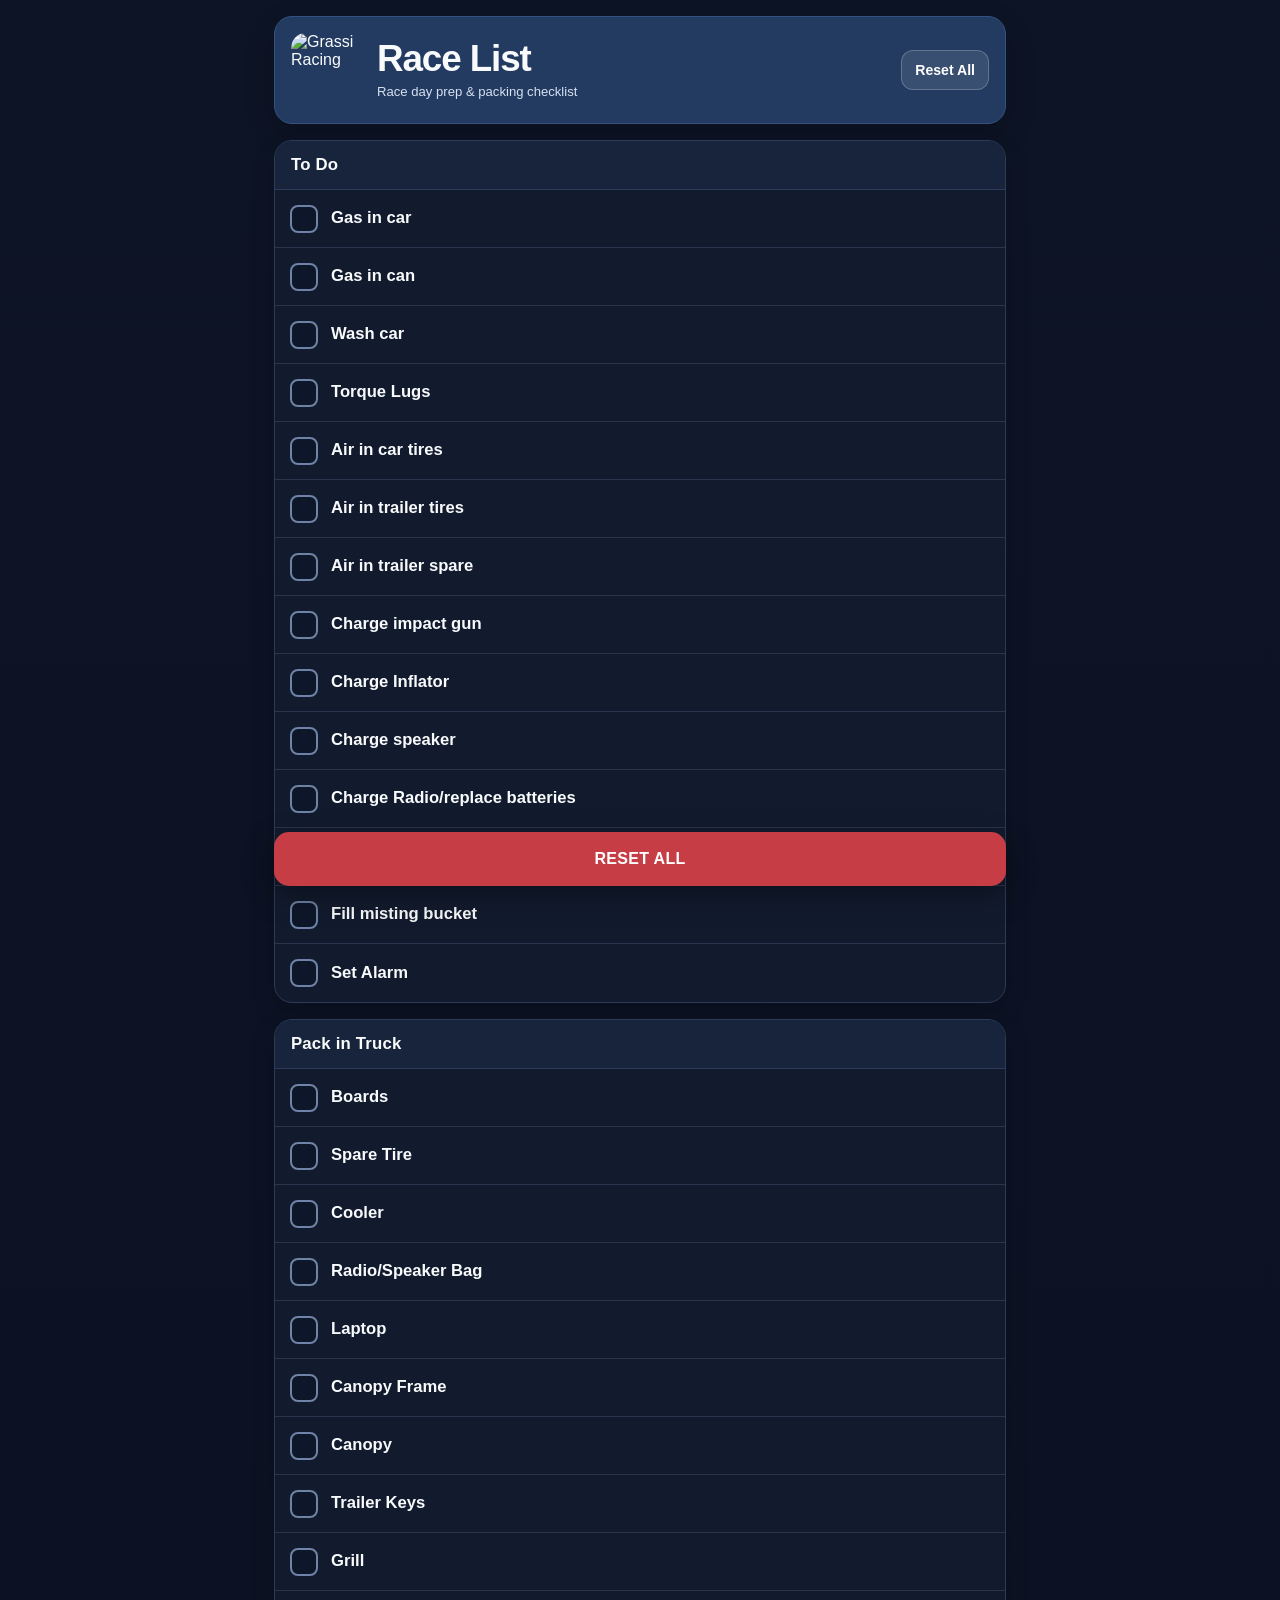
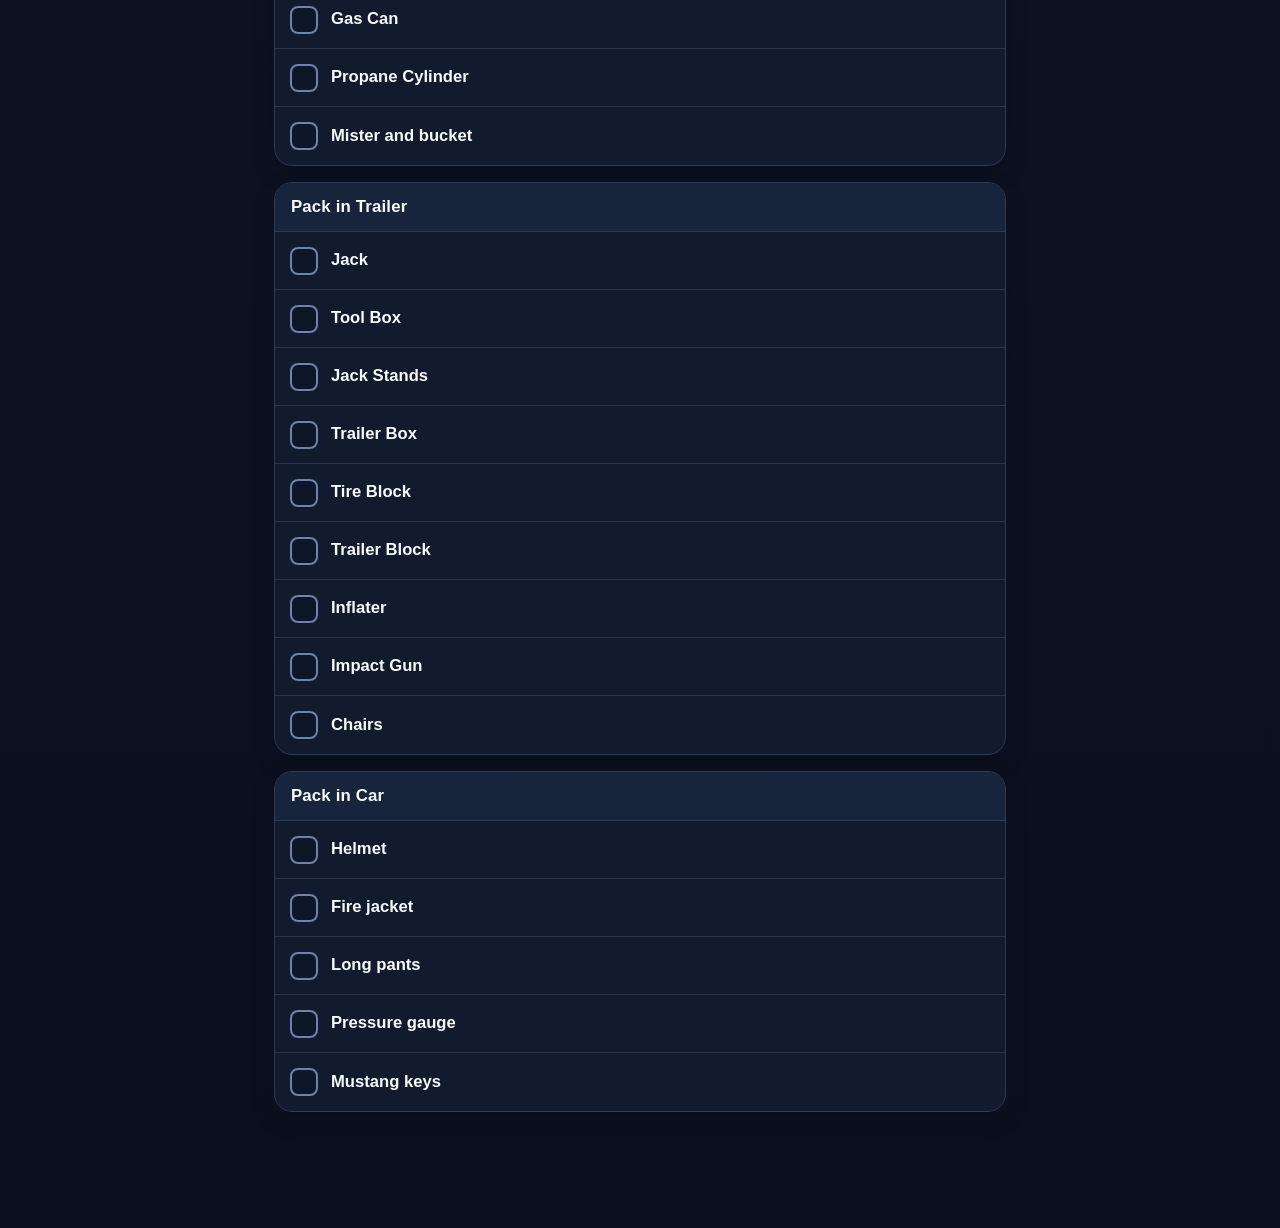
==== race-list/index.html @ 50a65aa8 "Add Race List checklist app" ====
<!doctype html>
<html lang="en">
<head>
  <meta charset="utf-8">
  <meta name="viewport" content="width=device-width,initial-scale=1,viewport-fit=cover">
  <meta name="theme-color" content="#233b61">
  <meta name="apple-mobile-web-app-capable" content="yes">
  <meta name="apple-mobile-web-app-status-bar-style" content="black-translucent">
  <meta name="apple-mobile-web-app-title" content="Race List">
  <link rel="manifest" href="./manifest.webmanifest?v=1">
  <link rel="apple-touch-icon" sizes="180x180" href="/Track_Weather/apple-touch-icon.png">
  <link rel="apple-touch-icon-precomposed" href="/Track_Weather/apple-touch-icon-precomposed.png">
  <title>Race List</title>
  <style>
    :root{color-scheme:dark;--bg:#0b1020;--panel:#121b2e;--panel2:#18243b;--line:#2b3b59;--text:#f8fafc;--muted:#a9b6ca;--blue:#233b61;--accent:#65a5ff;--done:#1f6a49;--danger:#c63d46}
    *{box-sizing:border-box;-webkit-tap-highlight-color:transparent}
    html{background:var(--bg)}
    body{margin:0;font-family:-apple-system,BlinkMacSystemFont,"SF Pro Display","Segoe UI",sans-serif;background:linear-gradient(180deg,#0d1425 0,#0b1020 100%);color:var(--text);min-height:100vh}
    .app{width:min(760px,100%);margin:0 auto;padding:calc(env(safe-area-inset-top) + 16px) 14px calc(env(safe-area-inset-bottom) + 100px)}
    .header{display:flex;align-items:center;justify-content:space-between;gap:12px;background:var(--blue);border:1px solid #34527f;border-radius:18px;padding:16px 16px;margin-bottom:16px;box-shadow:0 10px 30px rgba(0,0,0,.2)}
    .brand{display:flex;align-items:center;gap:12px;min-width:0}
    .brand img{width:74px;height:74px;border-radius:15px;object-fit:cover;flex:none}
    h1{font-size:clamp(1.65rem,7vw,2.3rem);line-height:1;margin:0;letter-spacing:-.03em}
    .subtitle{color:#d6e1f1;font-size:.82rem;margin-top:6px}
    .reset{border:1px solid rgba(255,255,255,.22);background:rgba(255,255,255,.1);color:white;border-radius:12px;padding:11px 13px;font-weight:800;font-size:.88rem;cursor:pointer;white-space:nowrap}
    .section{background:var(--panel);border:1px solid var(--line);border-radius:18px;overflow:hidden;margin:0 0 16px;box-shadow:0 8px 24px rgba(0,0,0,.16)}
    .section h2{margin:0;padding:14px 16px;background:var(--panel2);font-size:1.05rem;letter-spacing:.01em;border-bottom:1px solid var(--line)}
    .item{display:flex;align-items:center;gap:13px;min-height:58px;padding:10px 15px;border-bottom:1px solid rgba(82,103,137,.34);cursor:pointer;user-select:none;transition:background .12s ease,opacity .12s ease}
    .item:last-child{border-bottom:0}
    .item:active{background:#1c2b46}
    .item input{position:absolute;opacity:0;pointer-events:none}
    .box{width:28px;height:28px;border:2px solid #6e83a5;border-radius:8px;display:grid;place-items:center;flex:none;background:#0e1729;transition:.12s ease}
    .box::after{content:"";width:8px;height:14px;border:solid white;border-width:0 3px 3px 0;transform:rotate(45deg) scale(0);margin-top:-3px;transition:.12s ease}
    .label{font-size:1.04rem;font-weight:650;line-height:1.25}
    .item.done{background:rgba(31,106,73,.22);opacity:.68}
    .item.done .box{background:var(--done);border-color:#4db881}
    .item.done .box::after{transform:rotate(45deg) scale(1)}
    .item.done .label{text-decoration:line-through;color:#b8c3d3}
    .footer-reset{position:fixed;left:50%;bottom:calc(env(safe-area-inset-bottom) + 14px);transform:translateX(-50%);width:min(732px,calc(100% - 28px));z-index:10}
    .footer-reset button{width:100%;min-height:54px;border:0;border-radius:15px;background:var(--danger);color:#fff;font-size:1rem;font-weight:900;letter-spacing:.02em;box-shadow:0 10px 30px rgba(0,0,0,.38);cursor:pointer}
    .modal-backdrop{position:fixed;inset:0;background:rgba(0,0,0,.66);display:none;align-items:center;justify-content:center;padding:22px;z-index:50}
    .modal-backdrop.show{display:flex}
    .modal{width:min(420px,100%);background:#172238;border:1px solid #344865;border-radius:20px;padding:20px;box-shadow:0 24px 70px rgba(0,0,0,.55)}
    .modal h3{margin:0 0 8px;font-size:1.35rem}
    .modal p{margin:0 0 18px;color:var(--muted);line-height:1.45}
    .modal-actions{display:grid;grid-template-columns:1fr 1fr;gap:10px}
    .modal-actions button{min-height:48px;border-radius:12px;font-weight:850;font-size:1rem;cursor:pointer}
    .cancel{border:1px solid #50617c;background:#202d45;color:#fff}
    .confirm{border:0;background:var(--danger);color:#fff}
    @media (max-width:430px){.header{align-items:flex-start}.brand img{width:60px;height:60px}.header .reset{display:none}.subtitle{font-size:.76rem}}
  </style>
</head>
<body>
<main class="app">
  <header class="header">
    <div class="brand">
      <img src="/Track_Weather/apple-touch-icon.png" alt="Grassi Racing">
      <div><h1>Race List</h1><div class="subtitle">Race day prep & packing checklist</div></div>
    </div>
    <button class="reset" type="button" data-reset>Reset All</button>
  </header>
  <div id="checklist"></div>
</main>
<div class="footer-reset"><button type="button" data-reset>RESET ALL</button></div>
<div class="modal-backdrop" id="resetModal" role="dialog" aria-modal="true" aria-labelledby="resetTitle">
  <div class="modal">
    <h3 id="resetTitle">Reset entire checklist?</h3>
    <p>This will clear every checked item and return the race list to a fresh start.</p>
    <div class="modal-actions">
      <button class="cancel" id="cancelReset" type="button">Cancel</button>
      <button class="confirm" id="confirmReset" type="button">Reset All</button>
    </div>
  </div>
</div>
<script>
const LISTS=[
  {title:'To Do',items:['Gas in car','Gas in can','Wash car','Torque Lugs','Air in car tires','Air in trailer tires','Air in trailer spare','Charge impact gun','Charge Inflator','Charge speaker','Charge Radio/replace batteries','Charge Laptop','Fill misting bucket','Set Alarm']},
  {title:'Pack in Truck',items:['Boards','Spare Tire','Cooler','Radio/Speaker Bag','Laptop','Canopy Frame','Canopy','Trailer Keys','Grill','Gas Can','Propane Cylinder','Mister and bucket']},
  {title:'Pack in Trailer',items:['Jack','Tool Box','Jack Stands','Trailer Box','Tire Block','Trailer Block','Inflater','Impact Gun','Chairs']},
  {title:'Pack in Car',items:['Helmet','Fire jacket','Long pants','Pressure gauge','Mustang keys']}
];
const STORAGE='grassi-race-list-v1';
let checked={};
try{checked=JSON.parse(localStorage.getItem(STORAGE)||'{}')||{}}catch(e){checked={}}
const root=document.getElementById('checklist');
function key(section,item){return section+'::'+item}
function save(){localStorage.setItem(STORAGE,JSON.stringify(checked))}
function render(){
  root.innerHTML='';
  LISTS.forEach(group=>{
    const section=document.createElement('section'); section.className='section';
    const h=document.createElement('h2'); h.textContent=group.title; section.appendChild(h);
    group.items.forEach(item=>{
      const k=key(group.title,item);
      const row=document.createElement('label'); row.className='item'+(checked[k]?' done':'');
      const input=document.createElement('input'); input.type='checkbox'; input.checked=!!checked[k];
      const box=document.createElement('span'); box.className='box';
      const label=document.createElement('span'); label.className='label'; label.textContent=item;
      row.append(input,box,label);
      row.addEventListener('click',e=>{
        e.preventDefault();
        checked[k]=!checked[k];
        input.checked=checked[k];
        row.classList.toggle('done',checked[k]);
        save();
        if(navigator.vibrate) navigator.vibrate(12);
      });
      section.appendChild(row);
    });
    root.appendChild(section);
  });
}
render();
const modal=document.getElementById('resetModal');
document.querySelectorAll('[data-reset]').forEach(b=>b.addEventListener('click',()=>modal.classList.add('show')));
document.getElementById('cancelReset').addEventListener('click',()=>modal.classList.remove('show'));
modal.addEventListener('click',e=>{if(e.target===modal)modal.classList.remove('show')});
document.getElementById('confirmReset').addEventListener('click',()=>{
  checked={}; save(); render(); modal.classList.remove('show');
});
if('serviceWorker' in navigator) window.addEventListener('load',()=>navigator.serviceWorker.register('./service-worker.js').catch(()=>{}));
</script>
</body>
</html>
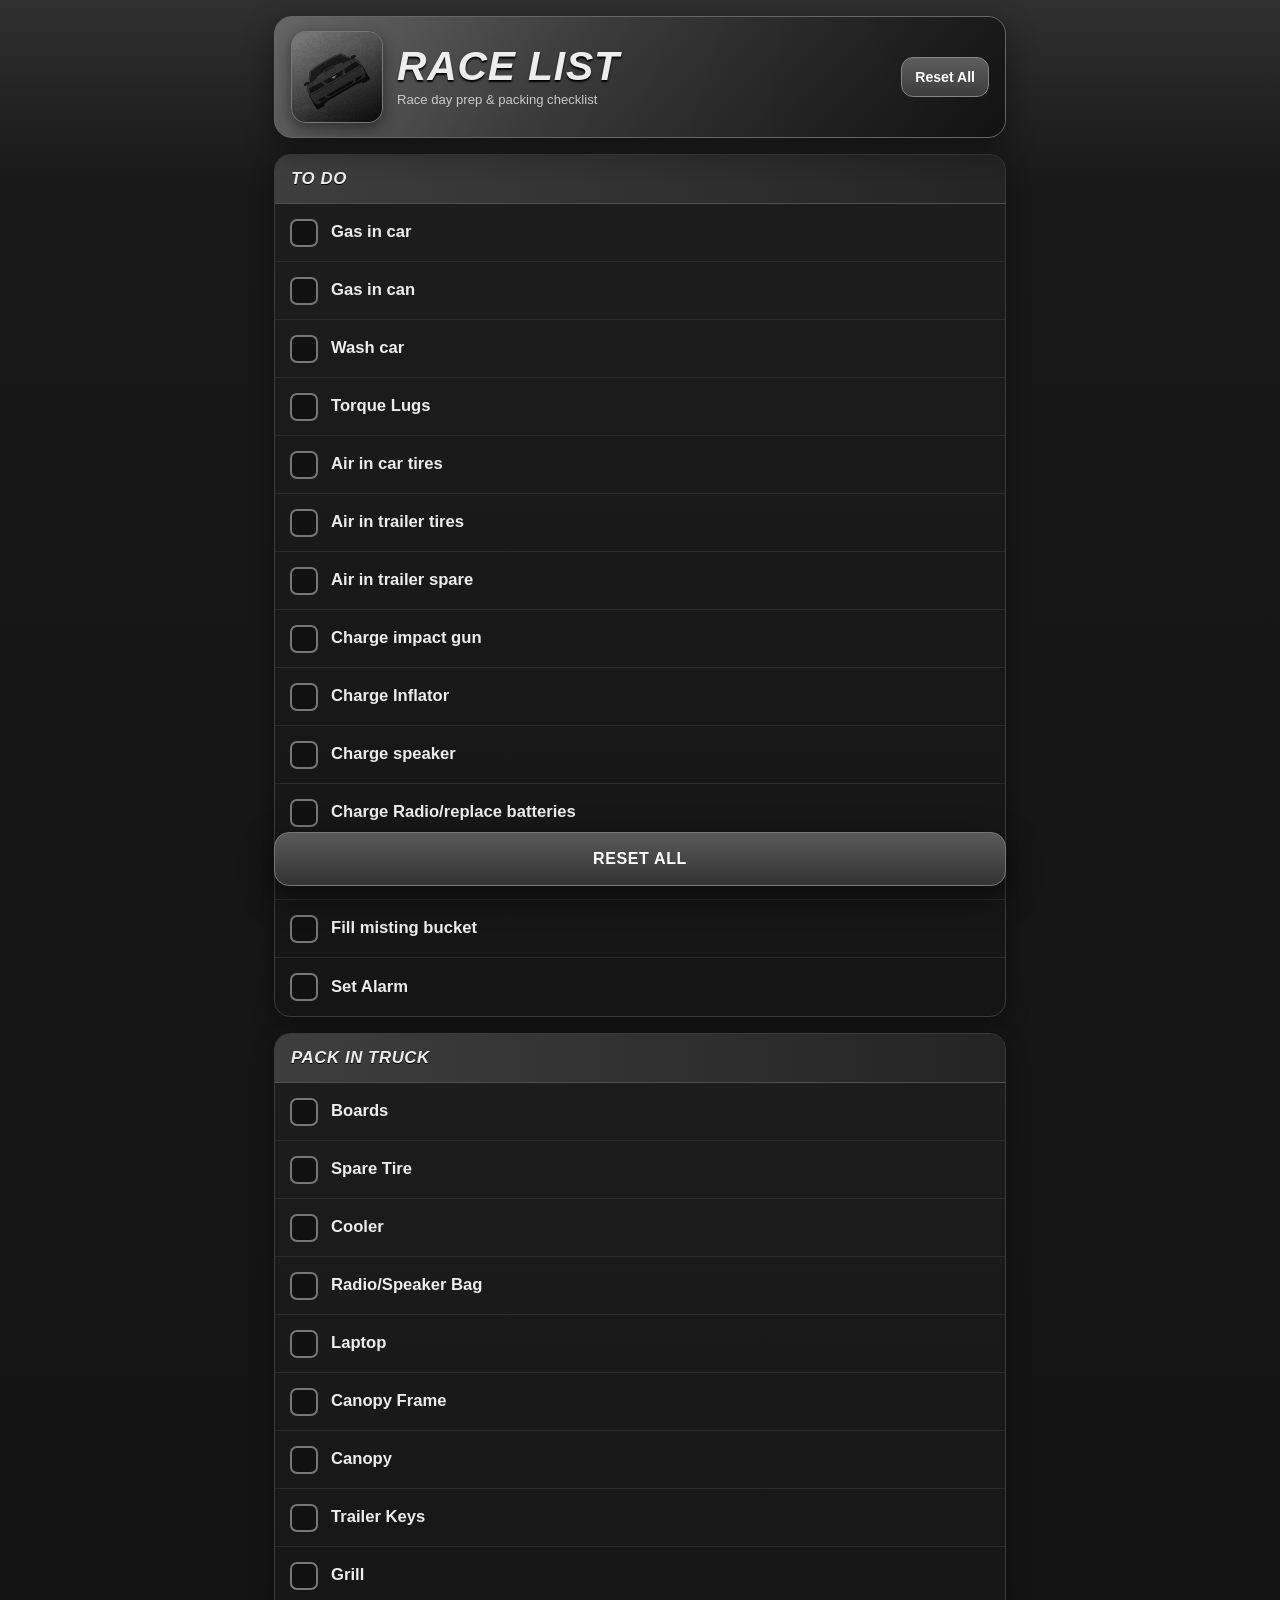
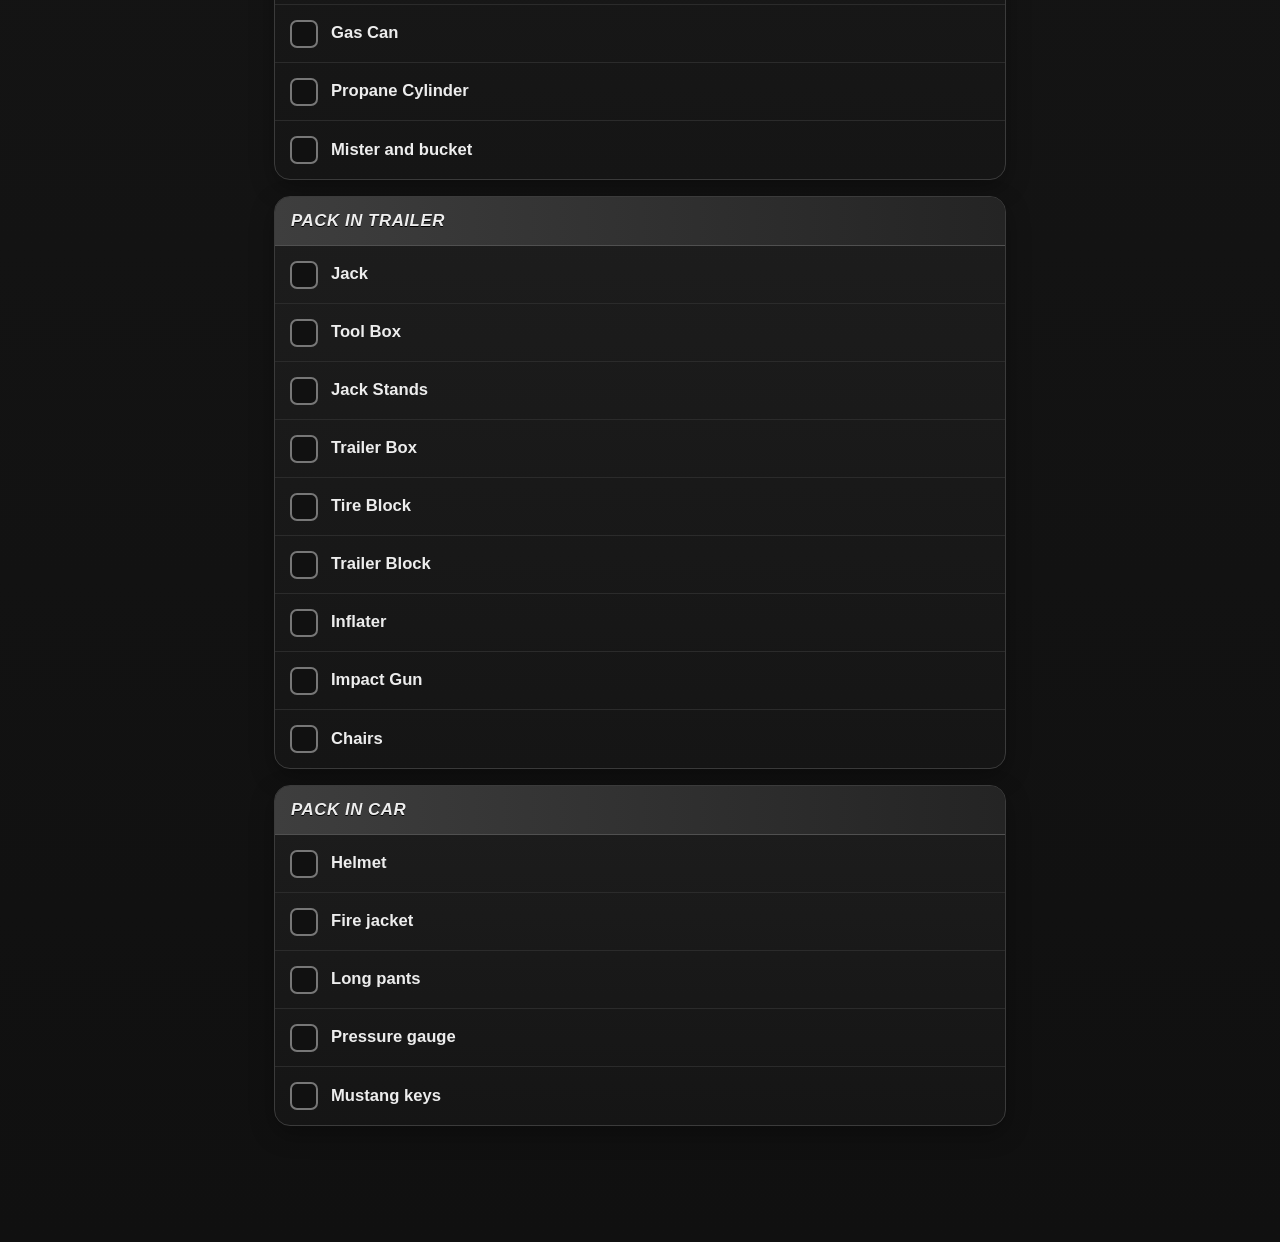
==== commit 9fe18735: "Restyle Race List with Mustang charcoal theme" ====
--- a/race-list/index.html
+++ b/race-list/index.html
@@ -3,58 +3,59 @@
 <head>
   <meta charset="utf-8">
   <meta name="viewport" content="width=device-width,initial-scale=1,viewport-fit=cover">
-  <meta name="theme-color" content="#233b61">
+  <meta name="theme-color" content="#1b1b1b">
   <meta name="apple-mobile-web-app-capable" content="yes">
   <meta name="apple-mobile-web-app-status-bar-style" content="black-translucent">
   <meta name="apple-mobile-web-app-title" content="Race List">
-  <link rel="manifest" href="./manifest.webmanifest?v=1">
-  <link rel="apple-touch-icon" sizes="180x180" href="/Track_Weather/apple-touch-icon.png">
-  <link rel="apple-touch-icon-precomposed" href="/Track_Weather/apple-touch-icon-precomposed.png">
+  <link rel="manifest" href="./manifest.webmanifest?v=2">
+  <link rel="apple-touch-icon" sizes="180x180" href="./apple-touch-icon.png?v=2">
+  <link rel="apple-touch-icon-precomposed" href="./apple-touch-icon.png?v=2">
   <title>Race List</title>
   <style>
-    :root{color-scheme:dark;--bg:#0b1020;--panel:#121b2e;--panel2:#18243b;--line:#2b3b59;--text:#f8fafc;--muted:#a9b6ca;--blue:#233b61;--accent:#65a5ff;--done:#1f6a49;--danger:#c63d46}
+    :root{color-scheme:dark;--bg:#101010;--panel:#181818;--panel2:#242424;--line:#3b3b3b;--text:#ededed;--muted:#aaa;--mid:#5d5d5d;--done:#343434;--danger:#4a4a4a}
     *{box-sizing:border-box;-webkit-tap-highlight-color:transparent}
     html{background:var(--bg)}
-    body{margin:0;font-family:-apple-system,BlinkMacSystemFont,"SF Pro Display","Segoe UI",sans-serif;background:linear-gradient(180deg,#0d1425 0,#0b1020 100%);color:var(--text);min-height:100vh}
+    body{margin:0;font-family:-apple-system,BlinkMacSystemFont,"SF Pro Display","Segoe UI",sans-serif;background:linear-gradient(180deg,#303030 0,#181818 190px,#101010 100%);color:var(--text);min-height:100vh}
     .app{width:min(760px,100%);margin:0 auto;padding:calc(env(safe-area-inset-top) + 16px) 14px calc(env(safe-area-inset-bottom) + 100px)}
-    .header{display:flex;align-items:center;justify-content:space-between;gap:12px;background:var(--blue);border:1px solid #34527f;border-radius:18px;padding:16px 16px;margin-bottom:16px;box-shadow:0 10px 30px rgba(0,0,0,.2)}
-    .brand{display:flex;align-items:center;gap:12px;min-width:0}
-    .brand img{width:74px;height:74px;border-radius:15px;object-fit:cover;flex:none}
-    h1{font-size:clamp(1.65rem,7vw,2.3rem);line-height:1;margin:0;letter-spacing:-.03em}
-    .subtitle{color:#d6e1f1;font-size:.82rem;margin-top:6px}
-    .reset{border:1px solid rgba(255,255,255,.22);background:rgba(255,255,255,.1);color:white;border-radius:12px;padding:11px 13px;font-weight:800;font-size:.88rem;cursor:pointer;white-space:nowrap}
-    .section{background:var(--panel);border:1px solid var(--line);border-radius:18px;overflow:hidden;margin:0 0 16px;box-shadow:0 8px 24px rgba(0,0,0,.16)}
-    .section h2{margin:0;padding:14px 16px;background:var(--panel2);font-size:1.05rem;letter-spacing:.01em;border-bottom:1px solid var(--line)}
-    .item{display:flex;align-items:center;gap:13px;min-height:58px;padding:10px 15px;border-bottom:1px solid rgba(82,103,137,.34);cursor:pointer;user-select:none;transition:background .12s ease,opacity .12s ease}
+    .header{position:relative;display:flex;align-items:center;justify-content:space-between;gap:14px;overflow:hidden;background:linear-gradient(135deg,#595959 0,#383838 46%,#171717 100%);border:1px solid #666;border-radius:18px;padding:14px 16px;margin-bottom:16px;box-shadow:0 10px 30px rgba(0,0,0,.42)}
+    .header:after{content:"";position:absolute;inset:0;background:linear-gradient(115deg,rgba(255,255,255,.08),transparent 38%,rgba(0,0,0,.22));pointer-events:none}
+    .brand{display:flex;align-items:center;gap:14px;min-width:0;position:relative;z-index:1}
+    .brand img{width:92px;height:92px;border-radius:15px;object-fit:cover;flex:none;border:1px solid #777;box-shadow:0 5px 15px rgba(0,0,0,.45)}
+    h1{font-size:clamp(1.8rem,7vw,2.55rem);line-height:.95;margin:0;letter-spacing:.02em;font-style:italic;text-transform:uppercase;text-shadow:0 2px 2px #000}
+    .subtitle{color:#c9c9c9;font-size:.82rem;margin-top:7px}
+    .reset{position:relative;z-index:1;border:1px solid #858585;background:linear-gradient(#5d5d5d,#3d3d3d);color:white;border-radius:12px;padding:11px 13px;font-weight:800;font-size:.88rem;cursor:pointer;white-space:nowrap}
+    .section{background:linear-gradient(180deg,#1d1d1d,#151515);border:1px solid var(--line);border-radius:16px;overflow:hidden;margin:0 0 16px;box-shadow:0 8px 24px rgba(0,0,0,.3)}
+    .section h2{margin:0;padding:14px 16px;background:linear-gradient(90deg,#3e3e3e,#242424);font-size:1.05rem;font-style:italic;text-transform:uppercase;letter-spacing:.035em;border-bottom:1px solid #505050;text-shadow:0 1px #000}
+    .item{display:flex;align-items:center;gap:13px;min-height:58px;padding:10px 15px;border-bottom:1px solid #2b2b2b;cursor:pointer;user-select:none;transition:background .12s ease,opacity .12s ease}
     .item:last-child{border-bottom:0}
-    .item:active{background:#1c2b46}
+    .item:active{background:#303030}
     .item input{position:absolute;opacity:0;pointer-events:none}
-    .box{width:28px;height:28px;border:2px solid #6e83a5;border-radius:8px;display:grid;place-items:center;flex:none;background:#0e1729;transition:.12s ease}
+    .box{width:28px;height:28px;border:2px solid #777;border-radius:7px;display:grid;place-items:center;flex:none;background:#111;transition:.12s ease}
     .box::after{content:"";width:8px;height:14px;border:solid white;border-width:0 3px 3px 0;transform:rotate(45deg) scale(0);margin-top:-3px;transition:.12s ease}
     .label{font-size:1.04rem;font-weight:650;line-height:1.25}
-    .item.done{background:rgba(31,106,73,.22);opacity:.68}
-    .item.done .box{background:var(--done);border-color:#4db881}
+    .item.done{background:linear-gradient(90deg,#343434,#282828);opacity:.64}
+    .item.done .box{background:#6a6a6a;border-color:#aaa}
     .item.done .box::after{transform:rotate(45deg) scale(1)}
-    .item.done .label{text-decoration:line-through;color:#b8c3d3}
+    .item.done .label{text-decoration:line-through;color:#b8b8b8}
     .footer-reset{position:fixed;left:50%;bottom:calc(env(safe-area-inset-bottom) + 14px);transform:translateX(-50%);width:min(732px,calc(100% - 28px));z-index:10}
-    .footer-reset button{width:100%;min-height:54px;border:0;border-radius:15px;background:var(--danger);color:#fff;font-size:1rem;font-weight:900;letter-spacing:.02em;box-shadow:0 10px 30px rgba(0,0,0,.38);cursor:pointer}
-    .modal-backdrop{position:fixed;inset:0;background:rgba(0,0,0,.66);display:none;align-items:center;justify-content:center;padding:22px;z-index:50}
+    .footer-reset button{width:100%;min-height:54px;border:1px solid #777;border-radius:15px;background:linear-gradient(#5a5a5a,#333);color:#fff;font-size:1rem;font-weight:900;letter-spacing:.04em;box-shadow:0 10px 30px rgba(0,0,0,.5);cursor:pointer}
+    .modal-backdrop{position:fixed;inset:0;background:rgba(0,0,0,.72);display:none;align-items:center;justify-content:center;padding:22px;z-index:50}
     .modal-backdrop.show{display:flex}
-    .modal{width:min(420px,100%);background:#172238;border:1px solid #344865;border-radius:20px;padding:20px;box-shadow:0 24px 70px rgba(0,0,0,.55)}
+    .modal{width:min(420px,100%);background:#202020;border:1px solid #666;border-radius:20px;padding:20px;box-shadow:0 24px 70px rgba(0,0,0,.7)}
     .modal h3{margin:0 0 8px;font-size:1.35rem}
     .modal p{margin:0 0 18px;color:var(--muted);line-height:1.45}
     .modal-actions{display:grid;grid-template-columns:1fr 1fr;gap:10px}
     .modal-actions button{min-height:48px;border-radius:12px;font-weight:850;font-size:1rem;cursor:pointer}
-    .cancel{border:1px solid #50617c;background:#202d45;color:#fff}
-    .confirm{border:0;background:var(--danger);color:#fff}
-    @media (max-width:430px){.header{align-items:flex-start}.brand img{width:60px;height:60px}.header .reset{display:none}.subtitle{font-size:.76rem}}
+    .cancel{border:1px solid #666;background:#303030;color:#fff}
+    .confirm{border:1px solid #888;background:#555;color:#fff}
+    @media (max-width:430px){.header{align-items:center}.brand img{width:78px;height:78px}.header .reset{display:none}.subtitle{font-size:.76rem}h1{font-size:2rem}}
   </style>
 </head>
 <body>
 <main class="app">
   <header class="header">
     <div class="brand">
-      <img src="/Track_Weather/apple-touch-icon.png" alt="Grassi Racing">
+      <img src="./mustang-icon.png?v=2" alt="Mustang">
       <div><h1>Race List</h1><div class="subtitle">Race day prep & packing checklist</div></div>
     </div>
     <button class="reset" type="button" data-reset>Reset All</button>
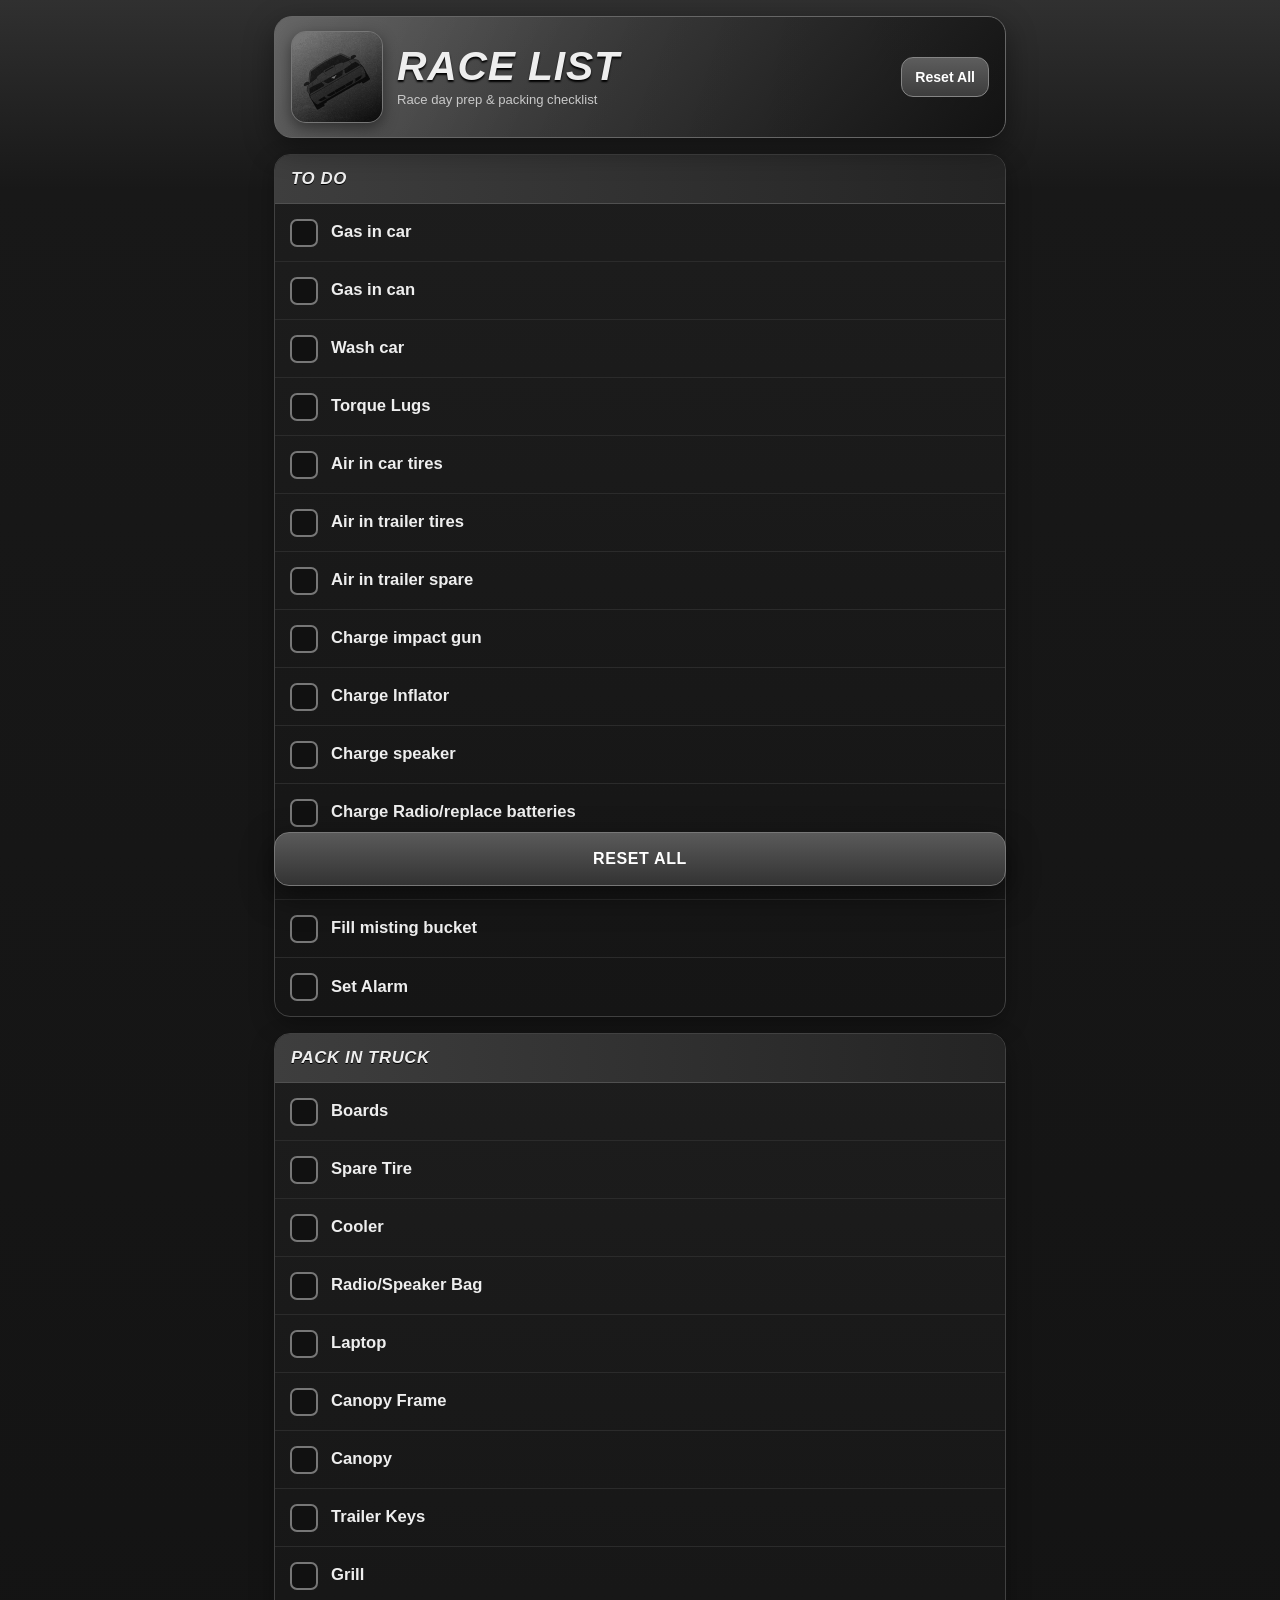
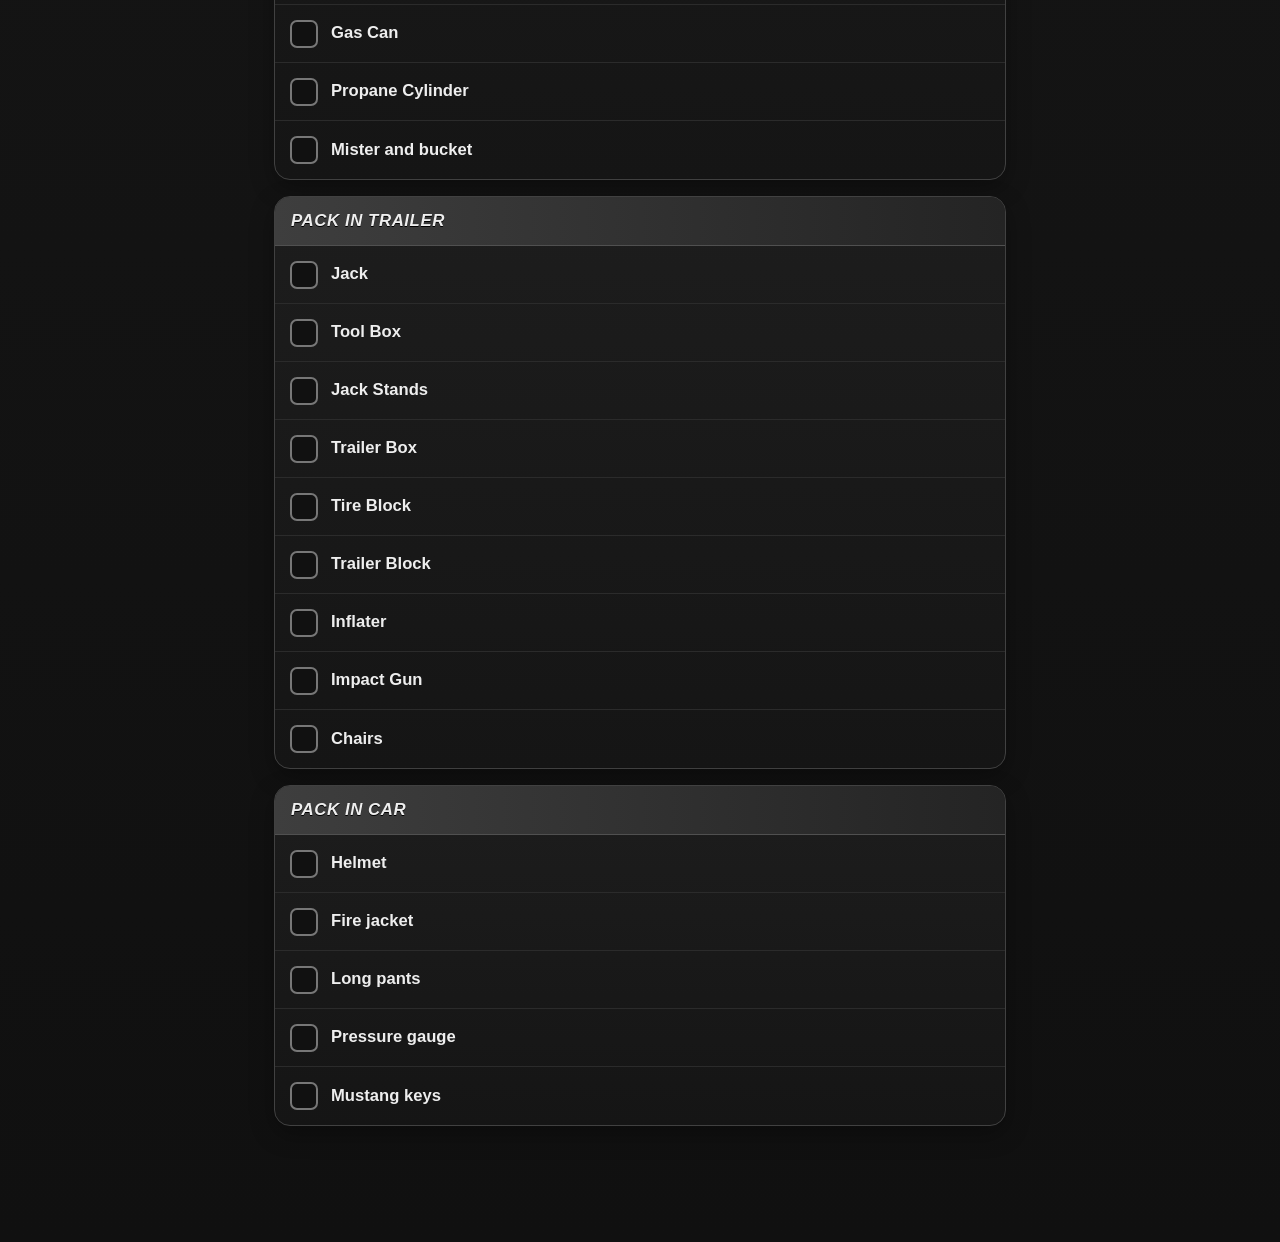
==== commit a18dfbea: "Restyle Race List with Mustang grayscale theme" ====
--- a/race-list/index.html
+++ b/race-list/index.html
@@ -12,7 +12,7 @@
   <link rel="apple-touch-icon-precomposed" href="./apple-touch-icon.png?v=2">
   <title>Race List</title>
   <style>
-    :root{color-scheme:dark;--bg:#101010;--panel:#181818;--panel2:#242424;--line:#3b3b3b;--text:#ededed;--muted:#aaa;--mid:#5d5d5d;--done:#343434;--danger:#4a4a4a}
+    :root{color-scheme:dark;--bg:#0b0b0b;--panel:#1d1d1d;--panel2:#292929;--line:#414141;--text:#eeeeee;--muted:#a7a7a7;--header:#242424;--accent:#8b8b8b;--done:#343434;--danger:#161616}
     *{box-sizing:border-box;-webkit-tap-highlight-color:transparent}
     html{background:var(--bg)}
     body{margin:0;font-family:-apple-system,BlinkMacSystemFont,"SF Pro Display","Segoe UI",sans-serif;background:linear-gradient(180deg,#303030 0,#181818 190px,#101010 100%);color:var(--text);min-height:100vh}
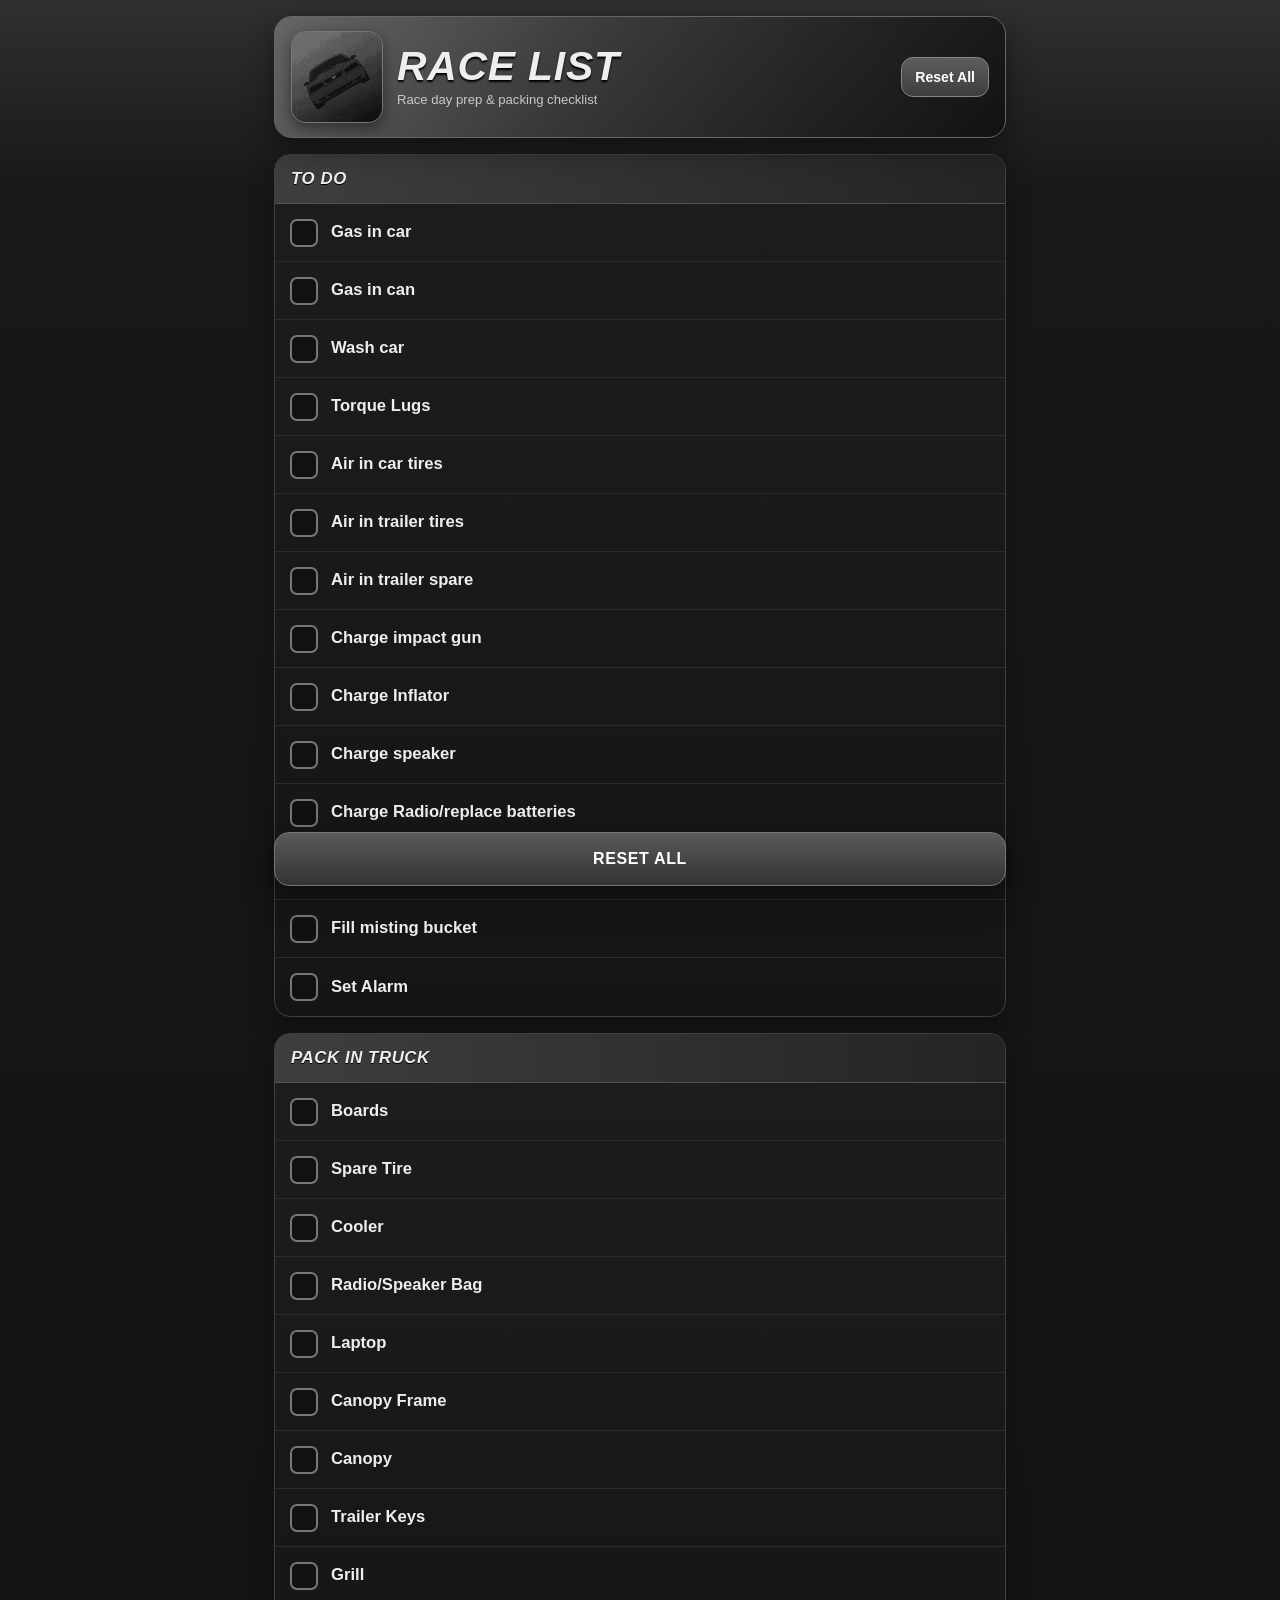
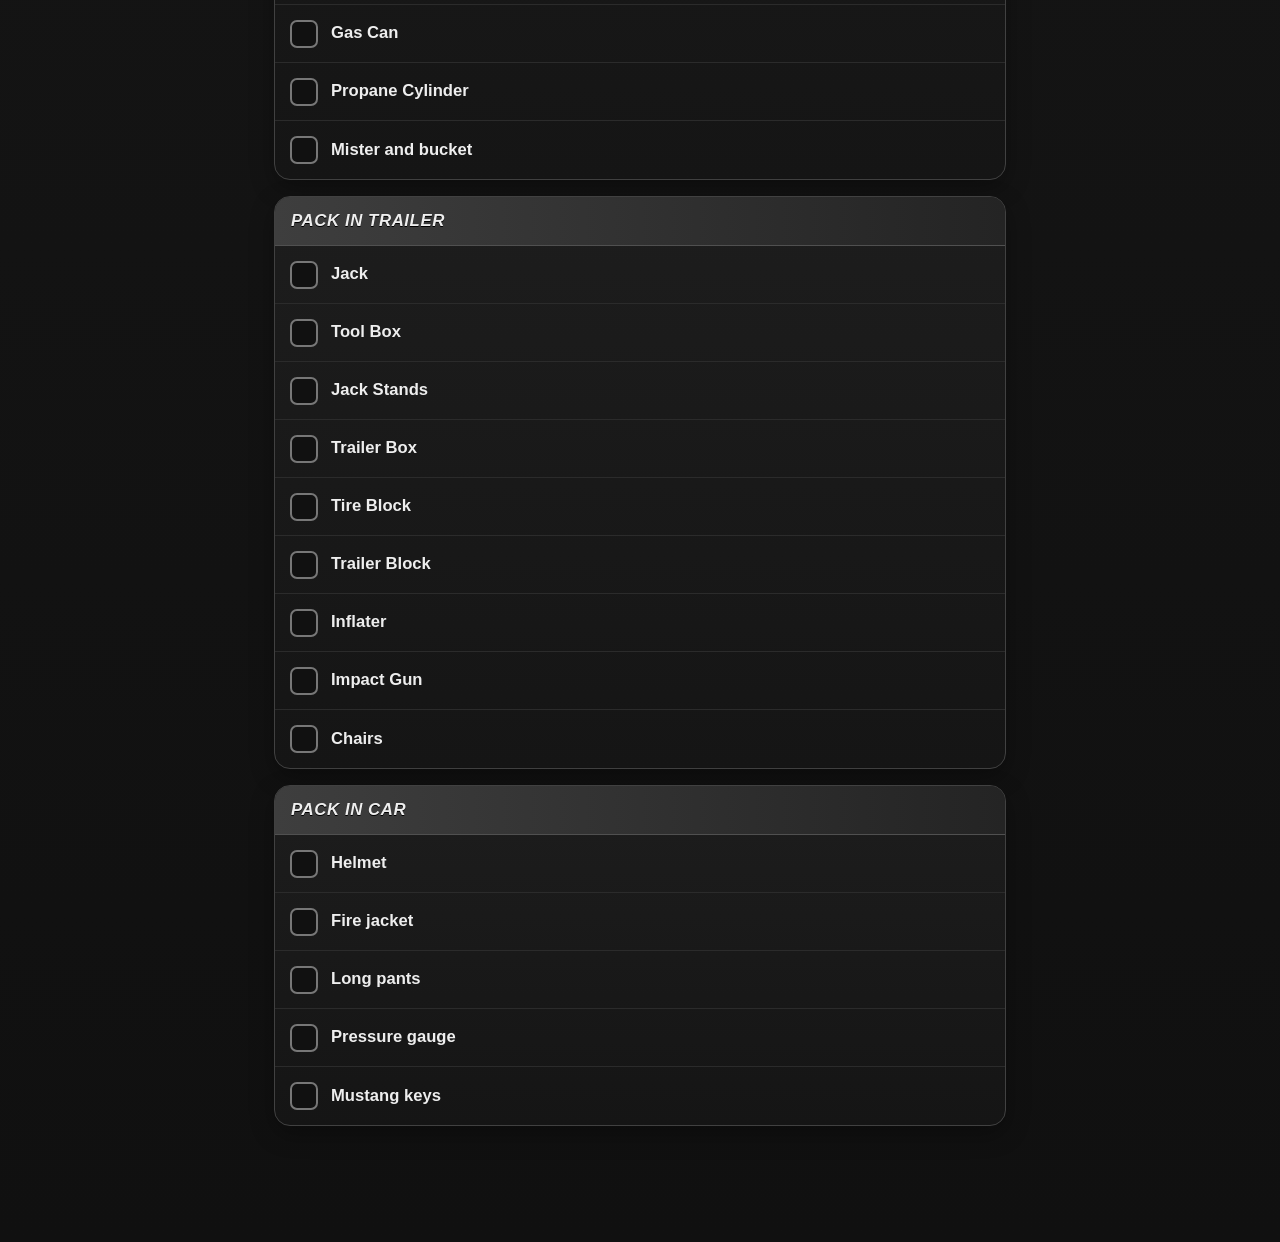
==== commit 87481473: "Refresh Race List Mustang assets" ====
--- a/race-list/index.html
+++ b/race-list/index.html
@@ -7,9 +7,9 @@
   <meta name="apple-mobile-web-app-capable" content="yes">
   <meta name="apple-mobile-web-app-status-bar-style" content="black-translucent">
   <meta name="apple-mobile-web-app-title" content="Race List">
-  <link rel="manifest" href="./manifest.webmanifest?v=2">
-  <link rel="apple-touch-icon" sizes="180x180" href="./apple-touch-icon.png?v=2">
-  <link rel="apple-touch-icon-precomposed" href="./apple-touch-icon.png?v=2">
+  <link rel="manifest" href="./manifest.webmanifest?v=3">
+  <link rel="apple-touch-icon" sizes="180x180" href="./apple-touch-icon.png?v=3">
+  <link rel="apple-touch-icon-precomposed" href="./apple-touch-icon.png?v=3">
   <title>Race List</title>
   <style>
     :root{color-scheme:dark;--bg:#0b0b0b;--panel:#1d1d1d;--panel2:#292929;--line:#414141;--text:#eeeeee;--muted:#a7a7a7;--header:#242424;--accent:#8b8b8b;--done:#343434;--danger:#161616}
@@ -55,7 +55,7 @@
 <main class="app">
   <header class="header">
     <div class="brand">
-      <img src="./mustang-icon.png?v=2" alt="Mustang">
+      <img src="./mustang-icon.png?v=3" alt="Mustang">
       <div><h1>Race List</h1><div class="subtitle">Race day prep & packing checklist</div></div>
     </div>
     <button class="reset" type="button" data-reset>Reset All</button>
